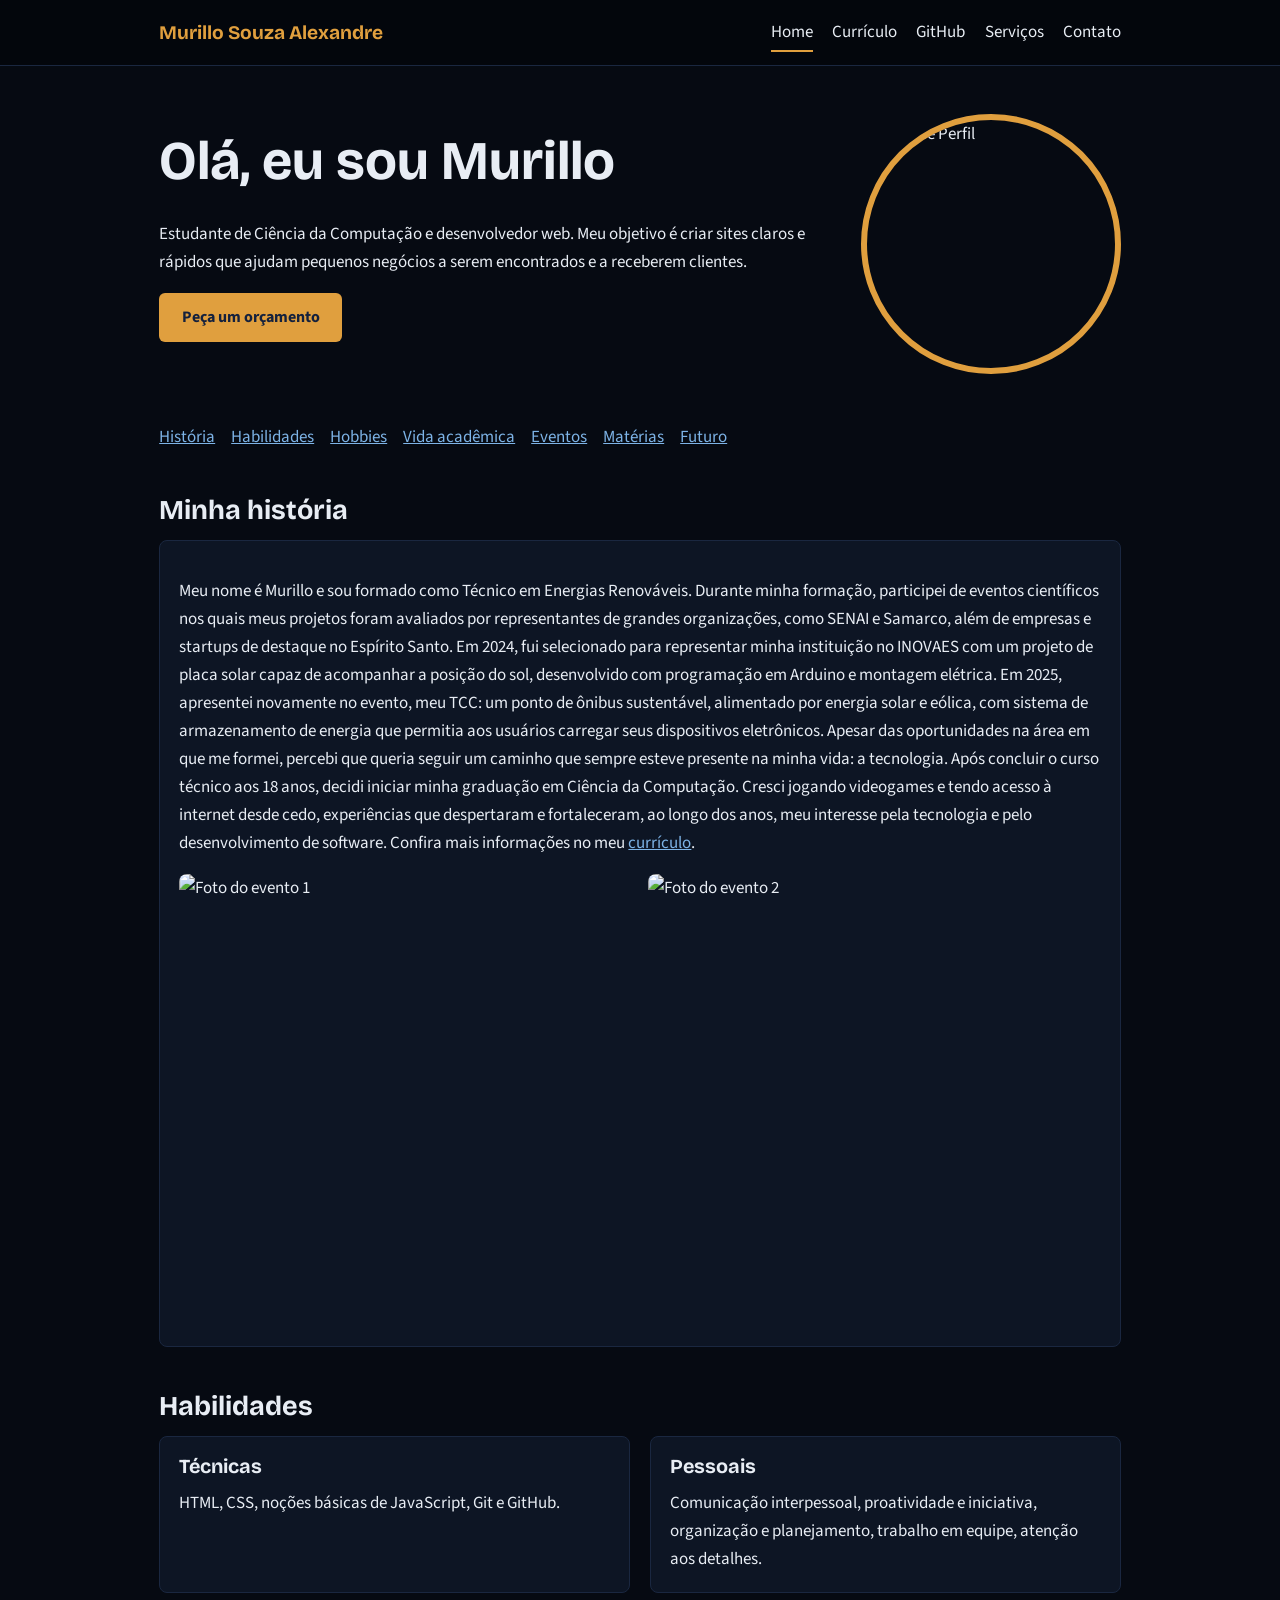
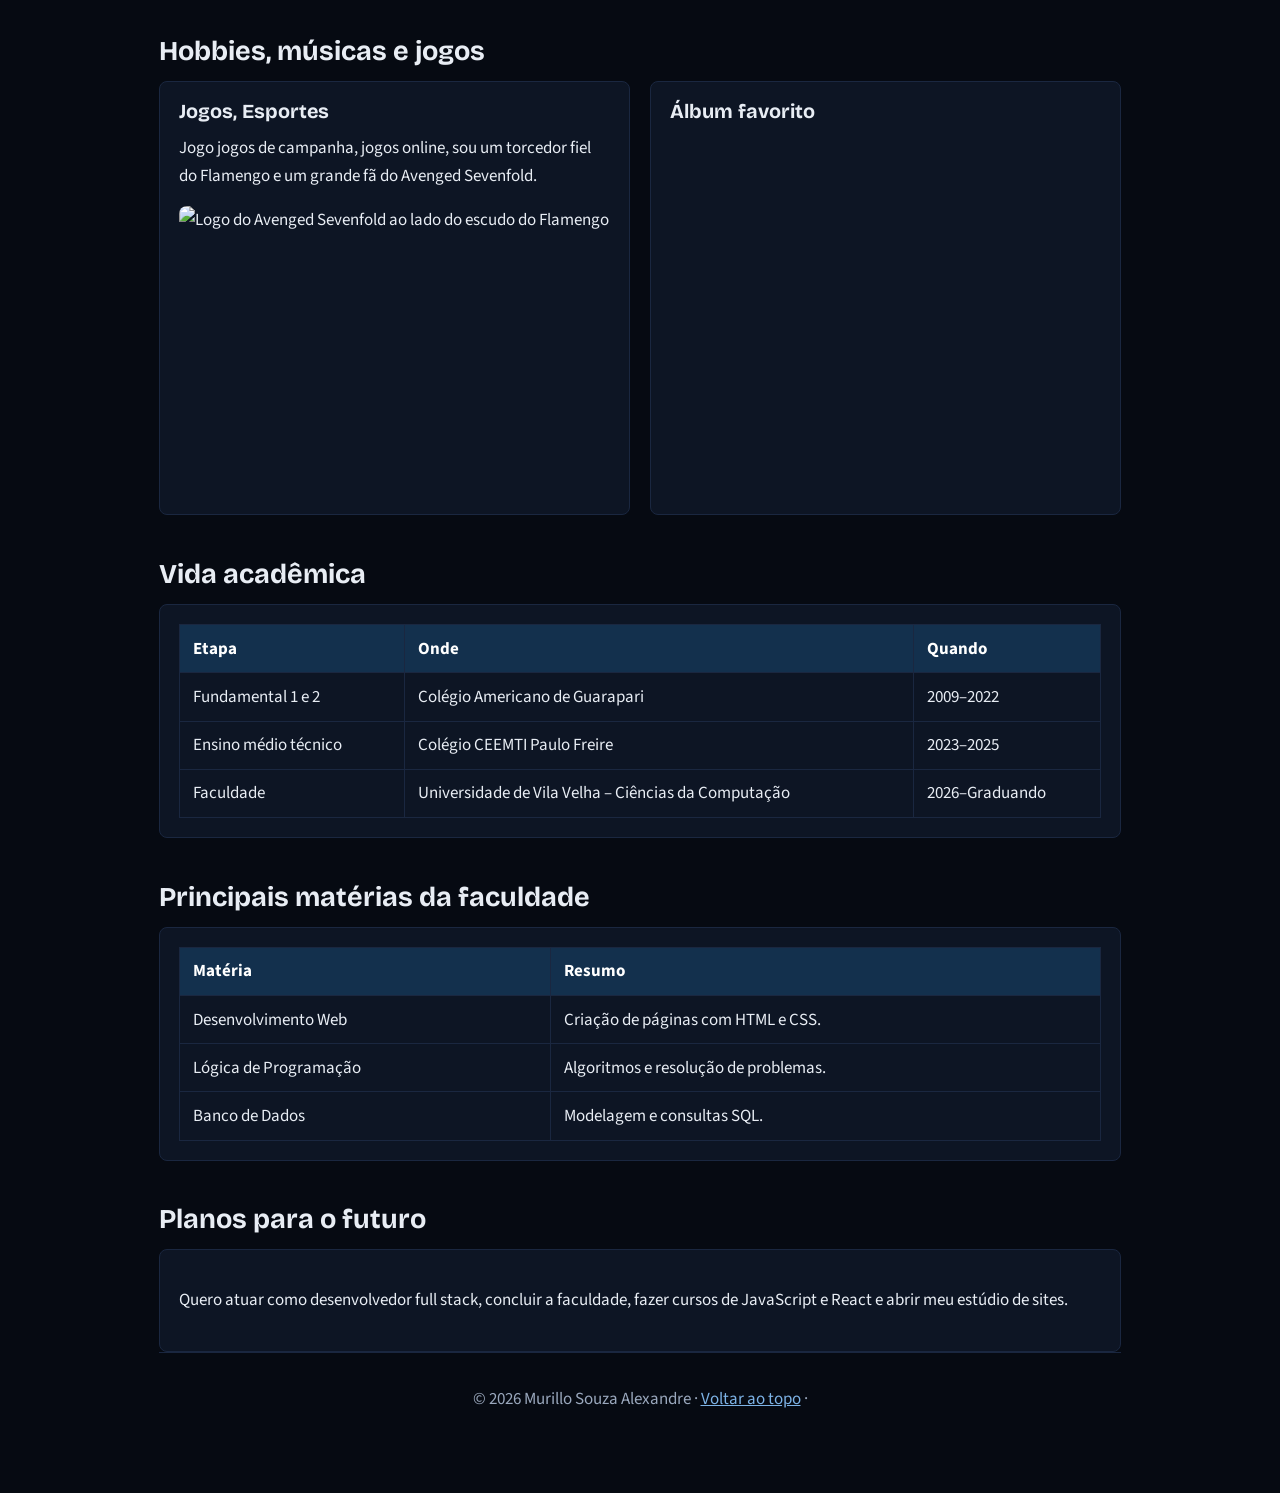
==== Projeto LandingPage/códigos/index.html @ 91597531 "Add files via upload" ====
<!DOCTYPE html>
<html lang="pt-BR"><head><meta charset="utf-8">
<meta name="viewport" content="width=device-width, initial-scale=1">
<title>Home | murill2a710 </title>
<link rel="preconnect" href="https://fonts.googleapis.com">
<link href="https://fonts.googleapis.com/css2?family=Bricolage+Grotesque:wght@600;800&family=Source+Sans+3:wght@400;600&display=swap" rel="stylesheet">
<link rel="stylesheet" href="style.css"></head><body>
<header><nav aria-label="Menu principal"><b>Murillo Souza Alexandre</b>
<a href="index.html" class="on">Home</a><a href="curriculo.html">Currículo</a>
<a href="github.html">GitHub</a><a href="servicos.html">Serviços</a>
<a href="contato.html">Contato</a></nav></header>
<main>

<section class="hero" id="topo"><div>
<h1>Olá, eu sou Murillo</h1>
<p>Estudante de Ciência da Computação e desenvolvedor web. Meu objetivo é criar sites claros e rápidos que ajudam pequenos negócios a serem encontrados e a receberem clientes.</p>
<p><a class="btn" href="contato.html">Peça um orçamento</a></p></div>
<img src="/Imagens/pfp.jpeg" alt="Foto de Perfil"></section>
<ul class="toc"><li><a href="#historia">História</a></li><li><a href="#habilidades">Habilidades</a></li><li><a href="#hobbies">Hobbies</a></li><li><a href="#academico">Vida acadêmica</a></li><li><a href="#eventos">Eventos</a></li><li><a href="#materias">Matérias</a></li><li><a href="#futuro">Futuro</a></li></ul>
<h2 id="historia">Minha história</h2>
<div class="box">
  <p>Meu nome é Murillo e sou formado como Técnico em Energias Renováveis. Durante minha formação, participei de eventos científicos nos quais meus projetos foram avaliados por representantes de grandes organizações, como SENAI e Samarco, além de empresas e startups de destaque no Espírito Santo.

Em 2024, fui selecionado para representar minha instituição no INOVAES com um projeto de placa solar capaz de acompanhar a posição do sol, desenvolvido com programação em Arduino e montagem elétrica. Em 2025, apresentei novamente no evento, meu TCC: um ponto de ônibus sustentável, alimentado por energia solar e eólica, com sistema de armazenamento de energia que permitia aos usuários carregar seus dispositivos eletrônicos.

Apesar das oportunidades na área em que me formei, percebi que queria seguir um caminho que sempre esteve presente na minha vida: a tecnologia. Após concluir o curso técnico aos 18 anos, decidi iniciar minha graduação em Ciência da Computação. Cresci jogando videogames e tendo acesso à internet desde cedo, experiências que despertaram e fortaleceram, ao longo dos anos, meu interesse pela tecnologia e pelo desenvolvimento de software.

Confira mais informações no meu <a href="curriculo.html">currículo</a>.</p>
  <div class="fotos"><img src="/Imagens/Projeto Solar 2024.jpeg" alt="Foto do evento 1"><img src="/Imagens/Ponto de onibus Sustentavel.png" alt="Foto do evento 2"></div>
</div>
<h2 id="habilidades">Habilidades</h2>
<div class="grid"><div class="box"><h3>Técnicas</h3>HTML, CSS, noções básicas de JavaScript, Git e GitHub.</div><div class="box"><h3>Pessoais</h3>Comunicação interpessoal, proatividade e iniciativa, organização e planejamento, trabalho em equipe, atenção aos detalhes.</div></div>
<h2 id="hobbies">Hobbies, músicas e jogos</h2>
<div class="grid">
  <div class="box"><h3>Jogos, Esportes</h3>Jogo jogos de campanha, jogos online, sou um torcedor fiel do Flamengo e um grande fã do Avenged Sevenfold.
<img class="pic" src="/Imagens/b6bfe002-2b34-41af-92ef-cadbd4d60992.png" alt="Logo do Avenged Sevenfold ao lado do escudo do Flamengo"></div>
  <div class="box"><h3>Álbum favorito</h3><iframe class="sp" src="https://open.spotify.com/embed/album/7pb9ZipjQRimTjYOZpZ8lk" title="Álbum favorito no Spotify" allow="encrypted-media" loading="lazy"></iframe></div>
</div>

<h2 id="academico">Vida acadêmica</h2>
<div class="box">
  <div class="tbl"><table><tr><th>Etapa</th><th>Onde</th><th>Quando</th></tr>
  <tr><td>Fundamental 1 e 2</td><td>Colégio Americano de Guarapari</td><td>2009–2022</td></tr>
  <tr><td>Ensino médio técnico</td><td>Colégio CEEMTI Paulo Freire</td><td>2023–2025</td></tr>
  <tr><td>Faculdade</td><td>Universidade de Vila Velha – Ciências da Computação</td><td>2026–Graduando</td></tr></table></div>
</div>

<h2 id="materias">Principais matérias da faculdade</h2>
<div class="box">
  <div class="tbl"><table><tr><th>Matéria</th><th>Resumo</th></tr>
  <tr><td>Desenvolvimento Web</td><td>Criação de páginas com HTML e CSS.</td></tr>
  <tr><td>Lógica de Programação</td><td>Algoritmos e resolução de problemas.</td></tr>
  <tr><td>Banco de Dados</td><td>Modelagem e consultas SQL.</td></tr></table></div>
</div>

<h2 id="futuro">Planos para o futuro</h2>
<div class="box">
  <p>Quero atuar como desenvolvedor full stack, concluir a faculdade, fazer cursos de JavaScript e React e abrir meu estúdio de sites.</p>
</div>
<footer>© 2026 Murillo Souza Alexandre · <a href="#topo">Voltar ao topo</a> · </footer>
</body></html>
---- Projeto LandingPage/códigos/style.css ----
:root{--bg:#060a12;--ink:#e8edf4;--mut:#9aa8bd;--card:#0d1524;--ac:#e09f3e;--ac2:#7db3e6;--ln:#1a2740;--th:#13304d}
*{box-sizing:border-box}html{scroll-behavior:smooth}
body{margin:0;font:17px/1.65 "Source Sans 3",system-ui,sans-serif;background:var(--bg);color:var(--ink)}
h1,h2,h3{font-family:"Bricolage Grotesque",system-ui,sans-serif;line-height:1.15;margin:0 0 .5em}
h1{font-size:clamp(2rem,5vw,3.4rem)}h2{font-size:1.7rem;margin-top:1.6em}
a{color:var(--ac2)}img{max-width:100%;height:auto}
header{background:#03060c;border-bottom:1px solid var(--ln);position:sticky;top:0;z-index:5}
nav{max-width:1000px;margin:auto;display:flex;flex-wrap:wrap;gap:.25rem 1.2rem;padding:.8rem 1.2rem;align-items:center}
nav b{color:var(--ac);font-family:"Bricolage Grotesque",sans-serif;margin-right:auto;font-size:1.2rem}
nav a{color:#e8edf4;text-decoration:none;padding:.3rem 0;border-bottom:2px solid transparent}
nav a:hover,nav a.on{border-color:var(--ac)}
a:focus-visible,button:focus-visible,input:focus-visible,select:focus-visible,textarea:focus-visible{outline:3px solid var(--ac);outline-offset:2px}
main{max-width:1000px;margin:auto;padding:2rem 1.2rem 3rem}
.hero{display:grid;grid-template-columns:1fr 260px;gap:2rem;align-items:center;padding:1rem 0 2rem}
.hero img{border-radius:50%;border:6px solid var(--ac);width:260px;height:260px;object-fit:cover}
.btn,button{display:inline-block;background:var(--ac);color:#14213d;font-weight:700;border:0;padding:.7rem 1.4rem;border-radius:6px;text-decoration:none;cursor:pointer;font-size:1rem}
.btn:hover,button:hover{filter:brightness(1.08)}
.grid{display:grid;grid-template-columns:repeat(auto-fit,minmax(260px,1fr));gap:1.2rem}
.box{background:var(--card);border:1px solid var(--ln);border-radius:8px;padding:1.2rem}
.toc{display:flex;flex-wrap:wrap;gap:.5rem 1rem;padding:0;list-style:none}
.tbl{overflow-x:auto}
table{border-collapse:collapse;width:100%;background:var(--card)}
th,td{border:1px solid var(--ln);padding:.6rem .8rem;text-align:left;vertical-align:top}
th{background:var(--th);color:#fff}
.dest{border:2px solid var(--ac)}
iframe,video,audio{width:100%;border-radius:8px}iframe{aspect-ratio:16/9;border:0}
form{display:grid;gap:1rem;background:var(--card);border:1px solid var(--ln);border-radius:8px;padding:1.4rem}
label,legend{font-weight:600;display:block;margin-bottom:.25rem}
fieldset{border:1px solid var(--ln);border-radius:6px}
input[type=text],input[type=tel],input[type=email],select,textarea{width:100%;padding:.6rem;border:1px solid var(--ln);border-radius:6px;font:inherit;background:var(--bg);color:var(--ink)}
.opt{font-weight:400;display:inline-block;margin-right:1rem}
footer{text-align:center;color:var(--mut);padding:2rem 1rem;border-top:1px solid var(--ln)}
@media(max-width:700px){.hero{grid-template-columns:1fr}.hero img{width:180px;height:180px;order:-1}}
iframe.sp{aspect-ratio:auto;height:352px}
.fotos{display:grid;grid-template-columns:repeat(2,1fr);gap:1rem;margin-top:1rem}
.fotos img{width:100%;aspect-ratio:1/1;object-fit:cover;border-radius:8px}
.pic{display:block;width:100%;margin-top:1rem;border-radius:8px}
input[type=range]{width:320px;max-width:100%;accent-color:var(--ac)}
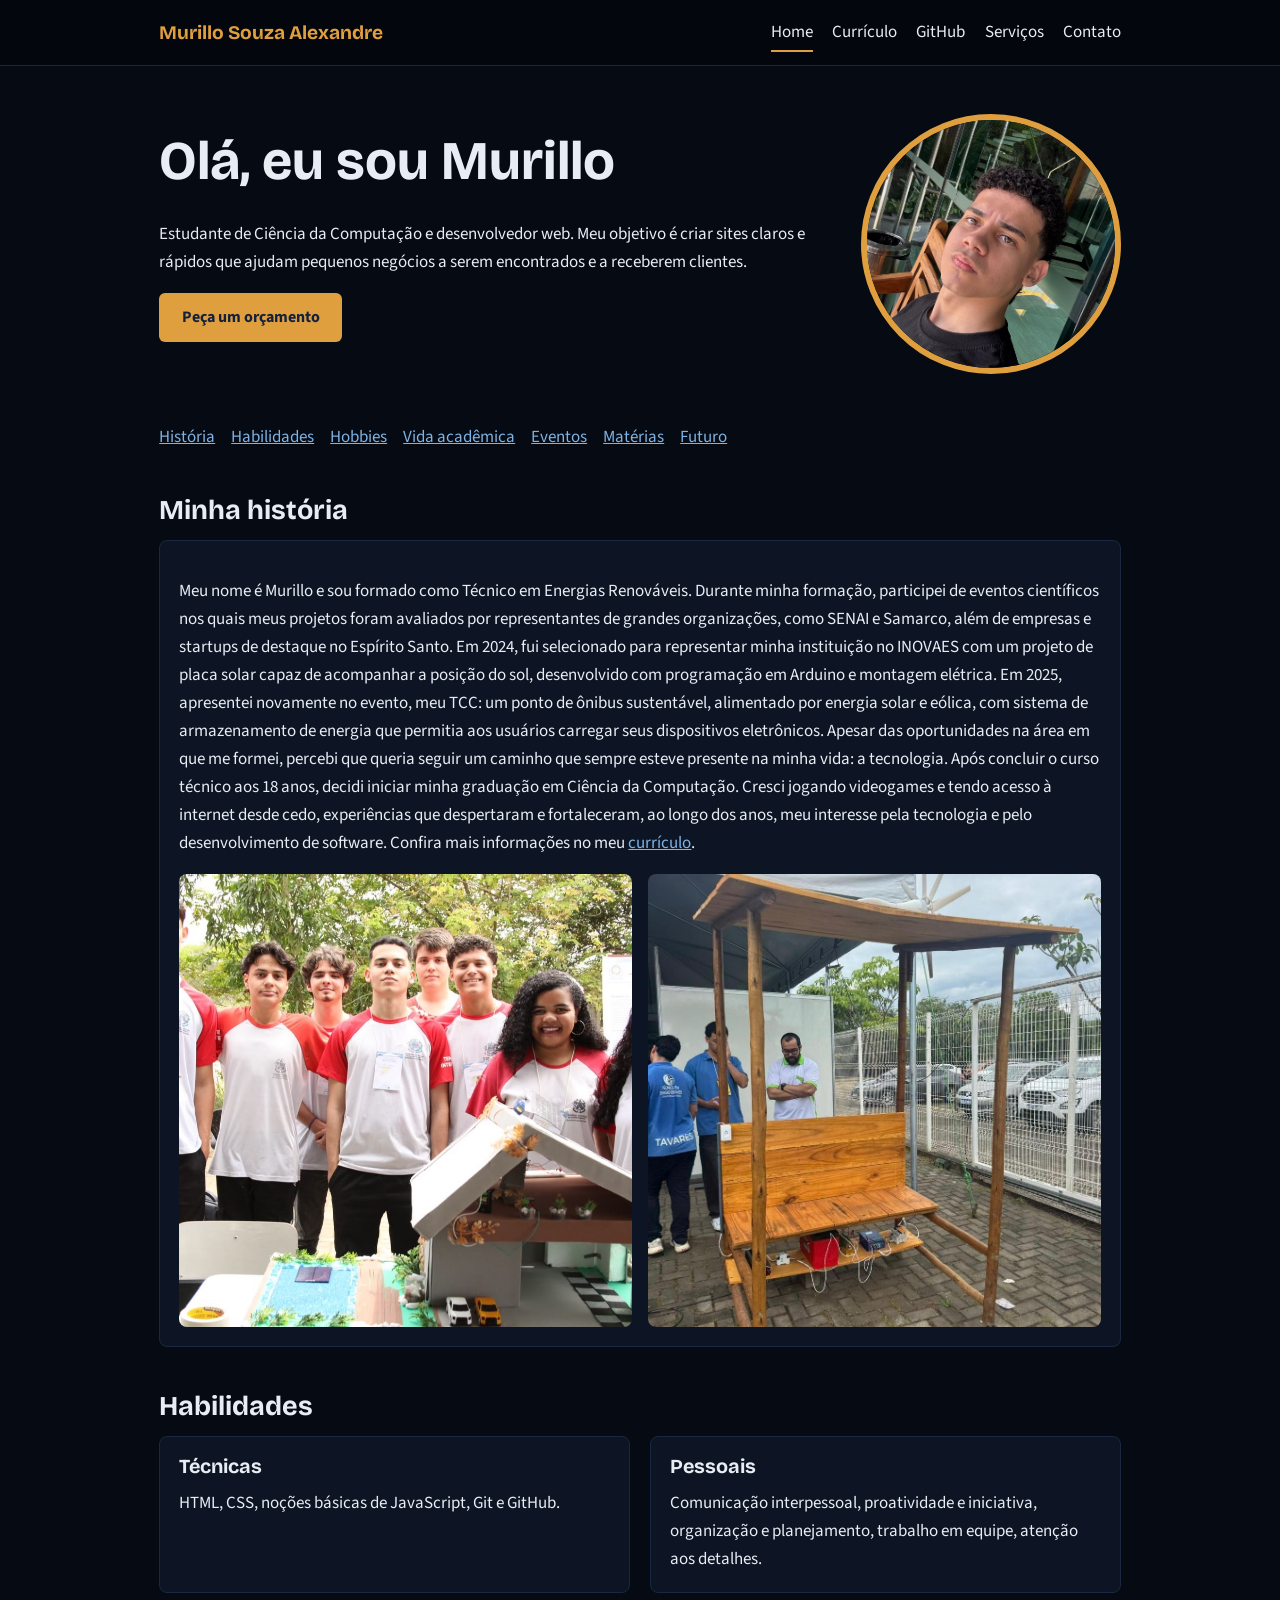
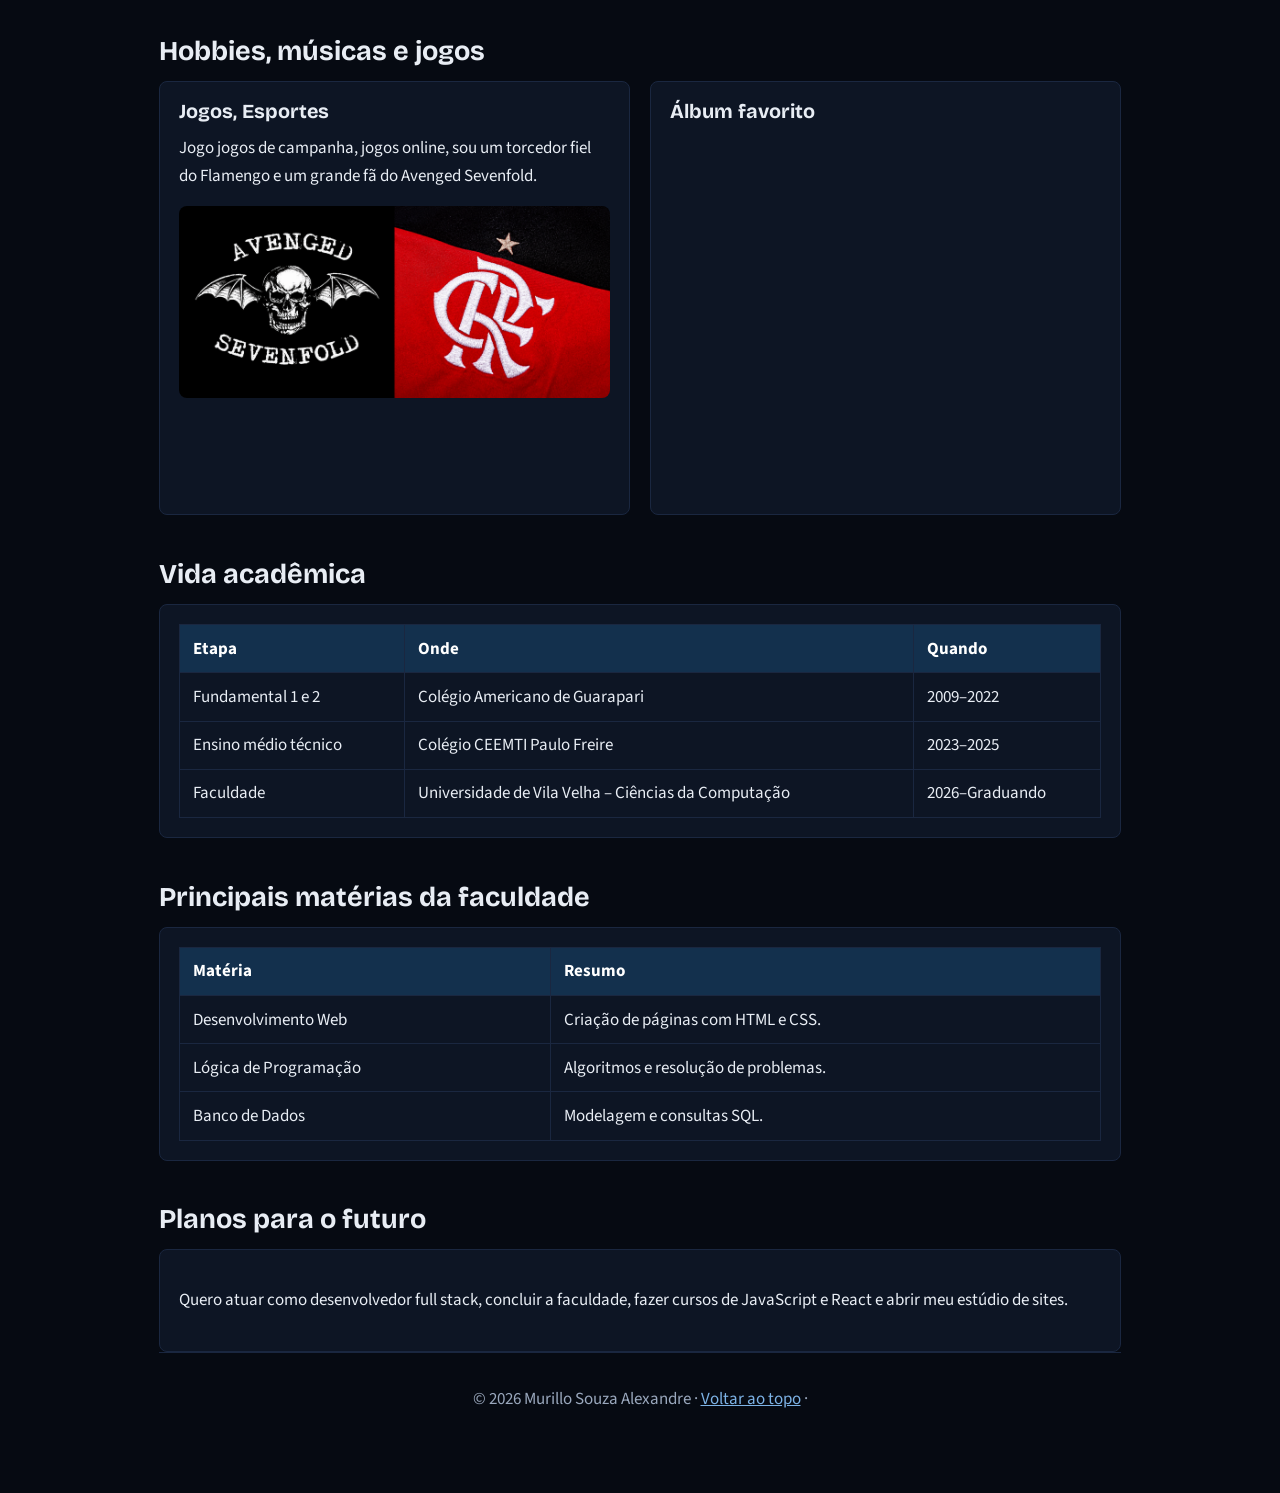
==== commit ff4114b1: "Add files via upload" ====
--- a/Projeto LandingPage/códigos/index.html
+++ b/Projeto LandingPage/códigos/index.html
@@ -15,7 +15,7 @@
 <h1>Olá, eu sou Murillo</h1>
 <p>Estudante de Ciência da Computação e desenvolvedor web. Meu objetivo é criar sites claros e rápidos que ajudam pequenos negócios a serem encontrados e a receberem clientes.</p>
 <p><a class="btn" href="contato.html">Peça um orçamento</a></p></div>
-<img src="/Imagens/pfp.jpeg" alt="Foto de Perfil"></section>
+<img src="../Imagens/pfp.jpeg" alt="Foto de Perfil"></section>
 <ul class="toc"><li><a href="#historia">História</a></li><li><a href="#habilidades">Habilidades</a></li><li><a href="#hobbies">Hobbies</a></li><li><a href="#academico">Vida acadêmica</a></li><li><a href="#eventos">Eventos</a></li><li><a href="#materias">Matérias</a></li><li><a href="#futuro">Futuro</a></li></ul>
 <h2 id="historia">Minha história</h2>
 <div class="box">
@@ -26,14 +26,14 @@
 Apesar das oportunidades na área em que me formei, percebi que queria seguir um caminho que sempre esteve presente na minha vida: a tecnologia. Após concluir o curso técnico aos 18 anos, decidi iniciar minha graduação em Ciência da Computação. Cresci jogando videogames e tendo acesso à internet desde cedo, experiências que despertaram e fortaleceram, ao longo dos anos, meu interesse pela tecnologia e pelo desenvolvimento de software.
 
 Confira mais informações no meu <a href="curriculo.html">currículo</a>.</p>
-  <div class="fotos"><img src="/Imagens/Projeto Solar 2024.jpeg" alt="Foto do evento 1"><img src="/Imagens/Ponto de onibus Sustentavel.png" alt="Foto do evento 2"></div>
+  <div class="fotos"><img src="../Imagens/Projeto Solar 2024.jpeg" alt="Foto do evento 1"><img src="../Imagens/Ponto de onibus Sustentavel.png" alt="Foto do evento 2"></div>
 </div>
 <h2 id="habilidades">Habilidades</h2>
 <div class="grid"><div class="box"><h3>Técnicas</h3>HTML, CSS, noções básicas de JavaScript, Git e GitHub.</div><div class="box"><h3>Pessoais</h3>Comunicação interpessoal, proatividade e iniciativa, organização e planejamento, trabalho em equipe, atenção aos detalhes.</div></div>
 <h2 id="hobbies">Hobbies, músicas e jogos</h2>
 <div class="grid">
   <div class="box"><h3>Jogos, Esportes</h3>Jogo jogos de campanha, jogos online, sou um torcedor fiel do Flamengo e um grande fã do Avenged Sevenfold.
-<img class="pic" src="/Imagens/b6bfe002-2b34-41af-92ef-cadbd4d60992.png" alt="Logo do Avenged Sevenfold ao lado do escudo do Flamengo"></div>
+<img class="pic" src="../Imagens/b6bfe002-2b34-41af-92ef-cadbd4d60992.png" alt="Logo do Avenged Sevenfold ao lado do escudo do Flamengo"></div>
   <div class="box"><h3>Álbum favorito</h3><iframe class="sp" src="https://open.spotify.com/embed/album/7pb9ZipjQRimTjYOZpZ8lk" title="Álbum favorito no Spotify" allow="encrypted-media" loading="lazy"></iframe></div>
 </div>
 
